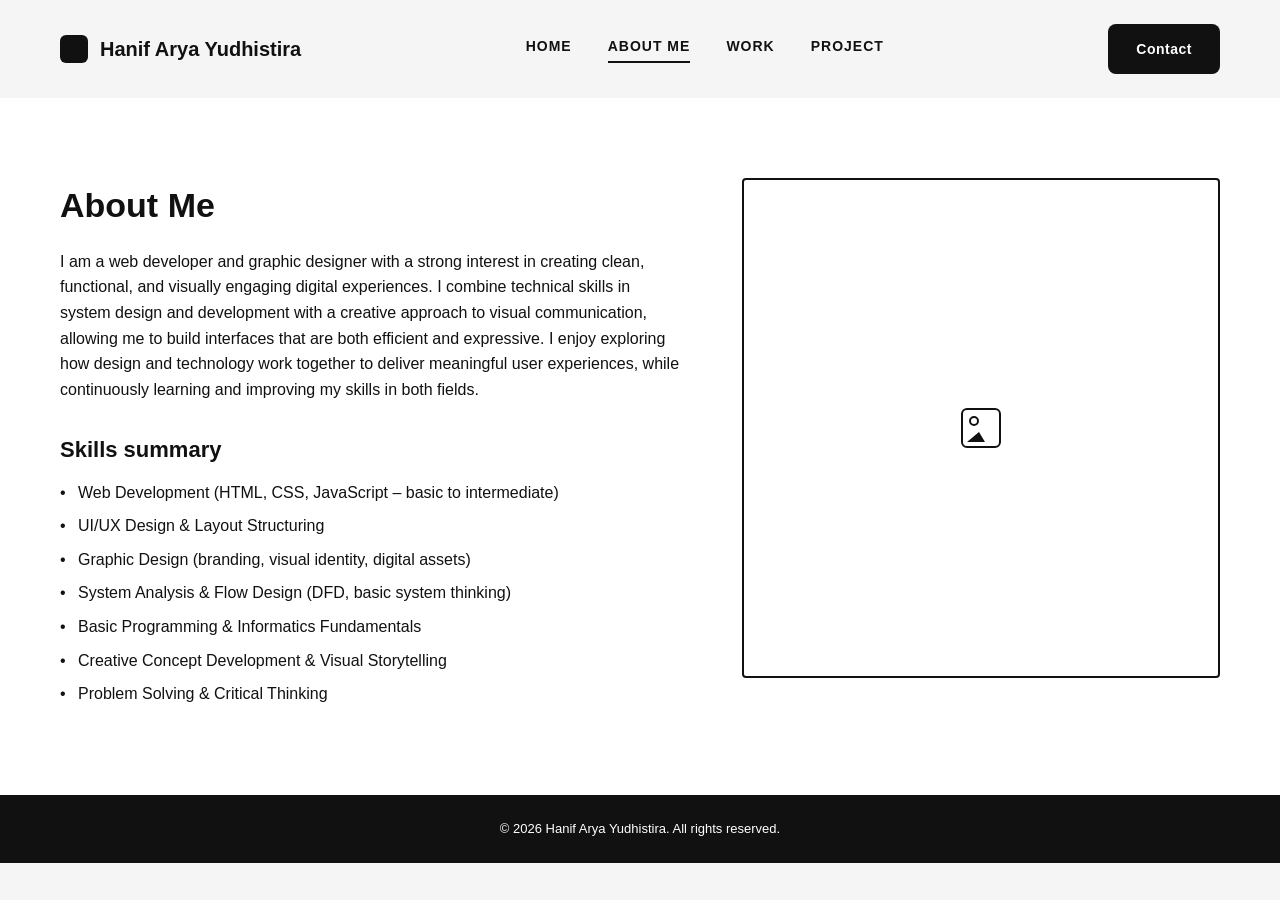
==== about.html @ 71395156 "Add files via upload" ====
<!DOCTYPE html>
<html lang="id">
<head>
<meta charset="UTF-8">
<meta name="viewport" content="width=device-width, initial-scale=1.0">
<title>Hanif Arya Yudhistira - About Me</title>
<link rel="stylesheet" href="style.css">
</head>
<body>

  <!-- NAVBAR -->
  <header class="navbar">
    <div class="logo">
      <span class="logo-box"></span>
      <span class="logo-text">Hanif Arya Yudhistira</span>
    </div>
    <nav class="nav-links">
      <a href="index.html">HOME</a>
      <a href="about.html" class="active">ABOUT ME</a>
      <a href="work.html">WORK</a>
      <a href="project.html">PROJECT</a>
    </nav>
    <a href="contact.html" class="btn-dark">Contact</a>
  </header>

  <!-- ABOUT ME SECTION -->
  <section class="about">
    <div class="about-text">
      <h2>About Me</h2>
      <p>
        I am a web developer and graphic designer with a strong interest
        in creating clean, functional, and visually engaging digital
        experiences. I combine technical skills in system design and
        development with a creative approach to visual communication,
        allowing me to build interfaces that are both efficient and
        expressive. I enjoy exploring how design and technology work
        together to deliver meaningful user experiences, while
        continuously learning and improving my skills in both fields.
      </p>

      <h3>Skills summary</h3>
      <ul>
        <li>Web Development (HTML, CSS, JavaScript – basic to intermediate)</li>
        <li>UI/UX Design &amp; Layout Structuring</li>
        <li>Graphic Design (branding, visual identity, digital assets)</li>
        <li>System Analysis &amp; Flow Design (DFD, basic system thinking)</li>
        <li>Basic Programming &amp; Informatics Fundamentals</li>
        <li>Creative Concept Development &amp; Visual Storytelling</li>
        <li>Problem Solving &amp; Critical Thinking</li>
      </ul>
    </div>
    <div class="about-image">
      <div class="image-placeholder tall">
        <span class="icon-img"></span>
      </div>
    </div>
  </section>

  <footer>
    <p>&copy; 2026 Hanif Arya Yudhistira. All rights reserved.</p>
  </footer>

</body>
</html>
---- style.css ----
/* ====== RESET & BASE ====== */
* {
  margin: 0;
  padding: 0;
  box-sizing: border-box;
}

body {
  font-family: "Segoe UI", Arial, sans-serif;
  color: #111;
  background-color: #f5f5f5;
  line-height: 1.6;
}

h1, h2, h3 {
  font-weight: 800;
}

ul {
  list-style: none;
}

a {
  text-decoration: none;
  color: inherit;
}

section {
  padding: 80px 60px;
}

/* ====== REUSABLE BUTTONS ====== */
.btn-dark {
  display: inline-block;
  background: #111;
  color: #fff;
  padding: 14px 28px;
  border-radius: 8px;
  font-weight: 700;
  font-size: 14px;
  letter-spacing: 0.5px;
  transition: 0.2s ease;
}
.btn-dark:hover {
  background: #333;
}

.btn-outline {
  display: inline-block;
  background: #fff;
  color: #111;
  border: 2px solid #111;
  padding: 12px 26px;
  border-radius: 8px;
  font-weight: 700;
  font-size: 14px;
  letter-spacing: 0.5px;
  transition: 0.2s ease;
}
.btn-outline:hover {
  background: #111;
  color: #fff;
}

.btn-dark-outline {
  display: inline-block;
  background: transparent;
  color: #111;
  border: 2px solid #111;
  padding: 14px 28px;
  border-radius: 30px;
  font-weight: 700;
  font-size: 14px;
}

.badge {
  display: inline-block;
  background: #111;
  color: #fff;
  padding: 8px 18px;
  border-radius: 6px;
  font-weight: 700;
  font-size: 14px;
  margin-bottom: 16px;
}

/* ====== IMAGE PLACEHOLDER ====== */
.image-placeholder {
  background: #fff;
  border: 2px solid #111;
  display: flex;
  align-items: center;
  justify-content: center;
  width: 100%;
  height: 320px;
  border-radius: 4px;
}

.image-placeholder.tall {
  height: 500px;
}

.image-placeholder.small {
  height: 220px;
  margin-top: 16px;
}

.icon-img {
  width: 40px;
  height: 40px;
  border: 2px solid #111;
  border-radius: 6px;
  position: relative;
  display: inline-block;
}
.icon-img::before {
  content: "";
  position: absolute;
  top: 6px;
  left: 6px;
  width: 6px;
  height: 6px;
  border: 2px solid #111;
  border-radius: 50%;
}
.icon-img::after {
  content: "";
  position: absolute;
  bottom: 4px;
  left: 4px;
  width: 0;
  height: 0;
  border-left: 12px solid transparent;
  border-right: 6px solid transparent;
  border-bottom: 10px solid #111;
}

/* ====== NAVBAR ====== */
.navbar {
  display: flex;
  align-items: center;
  justify-content: space-between;
  padding: 24px 60px;
  background: #f5f5f5;
}

.logo {
  display: flex;
  align-items: center;
  gap: 12px;
}

.logo-box {
  width: 28px;
  height: 28px;
  background: #111;
  border-radius: 6px;
  display: inline-block;
}

.logo-text {
  font-weight: 800;
  font-size: 20px;
}

.nav-links {
  display: flex;
  gap: 36px;
  font-weight: 700;
  font-size: 14px;
  letter-spacing: 1px;
}

.nav-links a.active {
  border-bottom: 2px solid #111;
  padding-bottom: 4px;
}

/* ====== HERO ====== */
.hero {
  display: flex;
  align-items: center;
  justify-content: space-between;
  gap: 60px;
  padding-top: 60px;
}

.hero-text {
  flex: 1;
  max-width: 520px;
}

.hero-text h2 {
  font-size: 28px;
  margin-bottom: 12px;
}

.line {
  display: block;
  width: 70px;
  height: 6px;
  background: #111;
  border-radius: 4px;
  margin-bottom: 18px;
}

.hero-text h1 {
  font-size: 40px;
  margin-bottom: 18px;
  line-height: 1.3;
}

.desc {
  color: #555;
  margin: 18px 0 30px;
}

.hero-buttons {
  display: flex;
  gap: 16px;
  margin-top: 20px;
  flex-wrap: wrap;
}

.hero-image {
  flex: 1;
}

/* ====== ABOUT ====== */
.about {
  display: flex;
  gap: 60px;
  background: #fff;
  align-items: flex-start;
}

.about-text {
  flex: 1.3;
}

.about-text h2 {
  font-size: 34px;
  margin-bottom: 16px;
}

.about-text h3 {
  font-size: 22px;
  margin-top: 30px;
  margin-bottom: 12px;
}

.about-text ul li {
  margin-bottom: 8px;
  padding-left: 18px;
  position: relative;
}

.about-text ul li::before {
  content: "•";
  position: absolute;
  left: 0;
}

.about-image {
  flex: 1;
}

/* ====== WHAT DO I DO ====== */
.whatido {
  text-align: center;
}

.whatido h2 {
  font-size: 30px;
  margin-bottom: 50px;
  letter-spacing: 1px;
}

.whatido-grid {
  display: grid;
  grid-template-columns: 1fr 1fr 1fr;
  gap: 40px;
  text-align: left;
}

.whatido-item h3 {
  font-size: 22px;
  margin-bottom: 10px;
}

.whatido-item p {
  color: #444;
}

.img-first {
  display: flex;
  flex-direction: column;
}
.img-first h3 {
  margin-top: 16px;
}

/* ====== PROJECT ====== */
.project {
  background: #fff;
  text-align: center;
}

.project h2 {
  font-size: 30px;
  margin-bottom: 50px;
  letter-spacing: 1px;
}

.project-grid {
  display: grid;
  grid-template-columns: 1fr 1fr;
  gap: 40px;
  text-align: left;
}

.project-img {
  height: 260px;
}

.project-item h3 {
  margin-top: 16px;
  font-size: 18px;
  letter-spacing: 0.5px;
}

/* ====== CONTACT ====== */
.contact {
  display: flex;
  align-items: center;
  justify-content: space-between;
  gap: 60px;
  background: #f5f5f5;
}

.contact-text {
  flex: 1.2;
}

.contact-text h1 {
  font-size: 36px;
  margin-bottom: 24px;
  line-height: 1.3;
}

.contact-text h2 {
  font-size: 26px;
  margin-bottom: 14px;
}

.contact-info {
  margin: 24px 0 30px;
}

.contact-info li {
  margin-bottom: 10px;
  font-size: 15px;
}

.contact-image {
  flex: 1;
  display: flex;
  justify-content: center;
}

.hill-shape {
  width: 100%;
  max-width: 380px;
  height: 380px;
  border: 3px solid #111;
  border-radius: 30%;
  background: linear-gradient(to bottom, #cfe8fb 0%, #cfe8fb 55%, #8bc34a 55%, #689f38 100%);
}

/* ====== FOOTER ====== */
footer {
  text-align: center;
  padding: 24px;
  background: #111;
  color: #fff;
  font-size: 13px;
}

/* ====== RESPONSIVE ====== */
@media (max-width: 900px) {
  section {
    padding: 50px 24px;
  }

  .navbar {
    flex-direction: column;
    gap: 16px;
    padding: 20px 24px;
  }

  .nav-links {
    gap: 18px;
    flex-wrap: wrap;
    justify-content: center;
  }

  .hero,
  .about,
  .contact {
    flex-direction: column;
  }

  .whatido-grid,
  .project-grid {
    grid-template-columns: 1fr;
  }

  .hero-text h1 {
    font-size: 30px;
  }
}
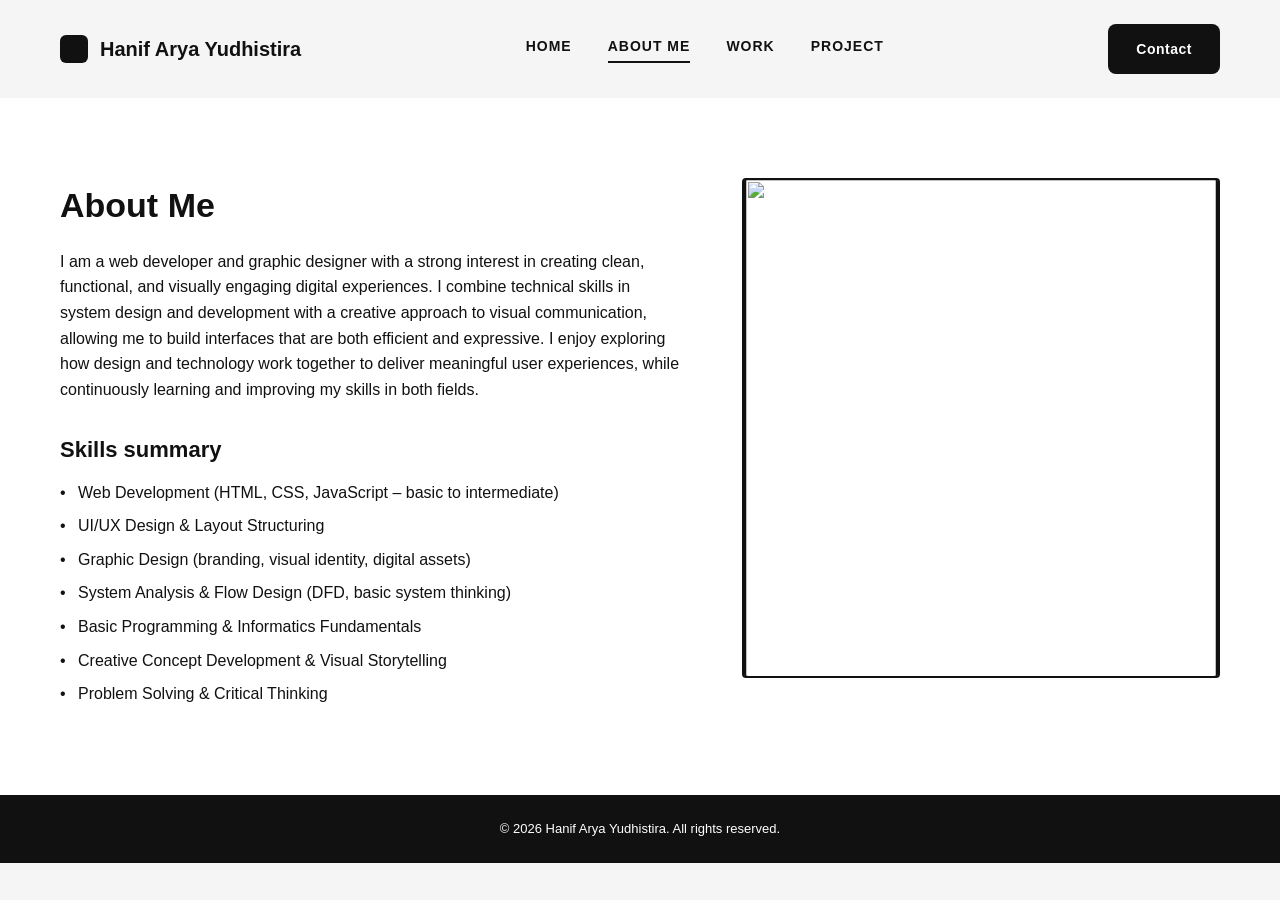
==== commit 07ee15bc: "Add files via upload" ====
--- a/about.html
+++ b/about.html
@@ -51,7 +51,7 @@
     </div>
     <div class="about-image">
       <div class="image-placeholder tall">
-        <span class="icon-img"></span>
+        <img class="image-placeholder tall" src="https://iticm.ac.id/image/1727838412.jpg">
       </div>
     </div>
   </section>
@@ -61,4 +61,4 @@
   </footer>
 
 </body>
-</html>
+</html>
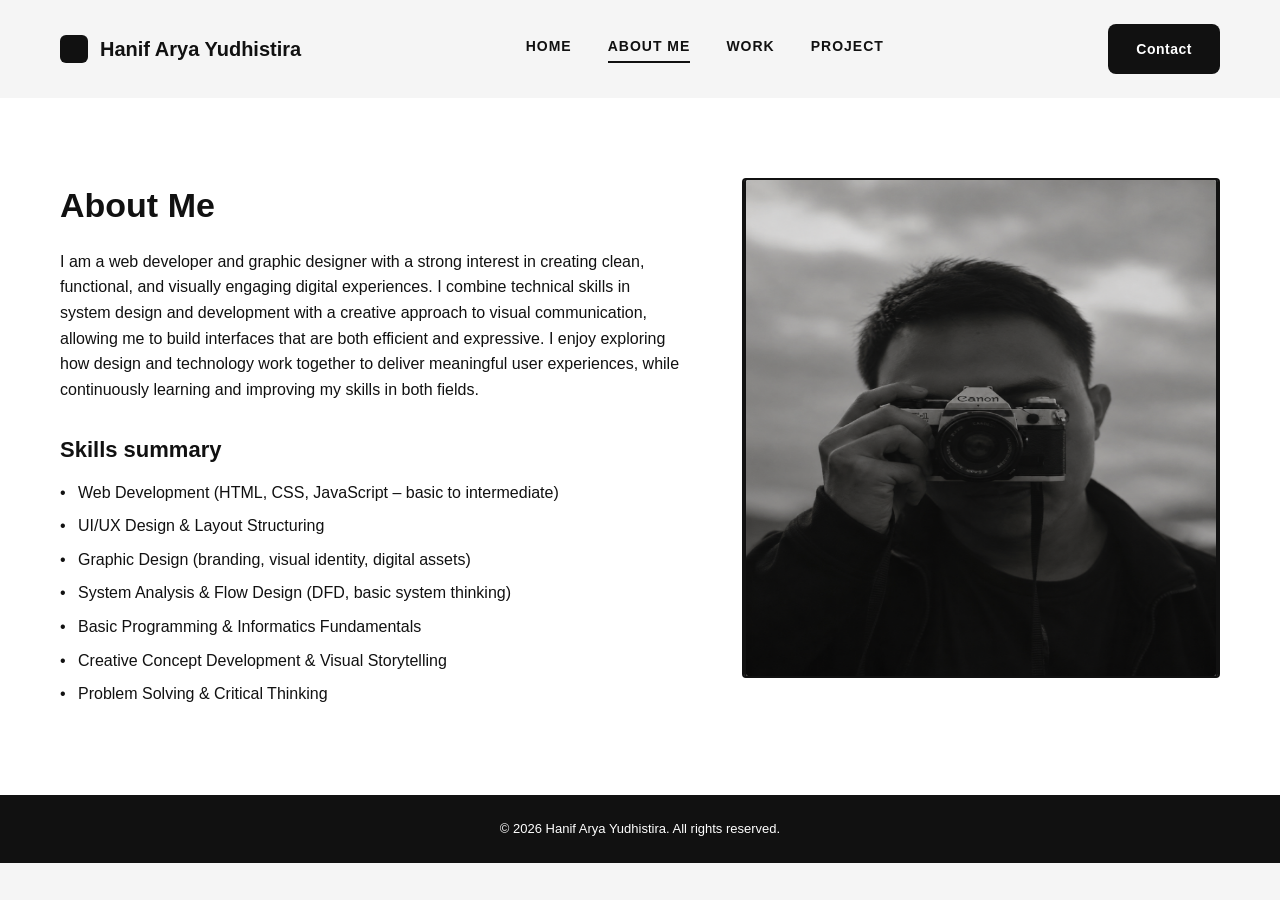
==== commit aa1f1d11: "Add files via upload" ====
--- a/about.html
+++ b/about.html
@@ -51,7 +51,7 @@
     </div>
     <div class="about-image">
       <div class="image-placeholder tall">
-        <img class="image-placeholder tall" src="https://iticm.ac.id/image/1727838412.jpg">
+        <img class="image-placeholder tall" src="/aboutme.png">
       </div>
     </div>
   </section>
@@ -61,4 +61,7 @@
   </footer>
 
 </body>
+</html>  </footer>
+
+</body>
 </html>
